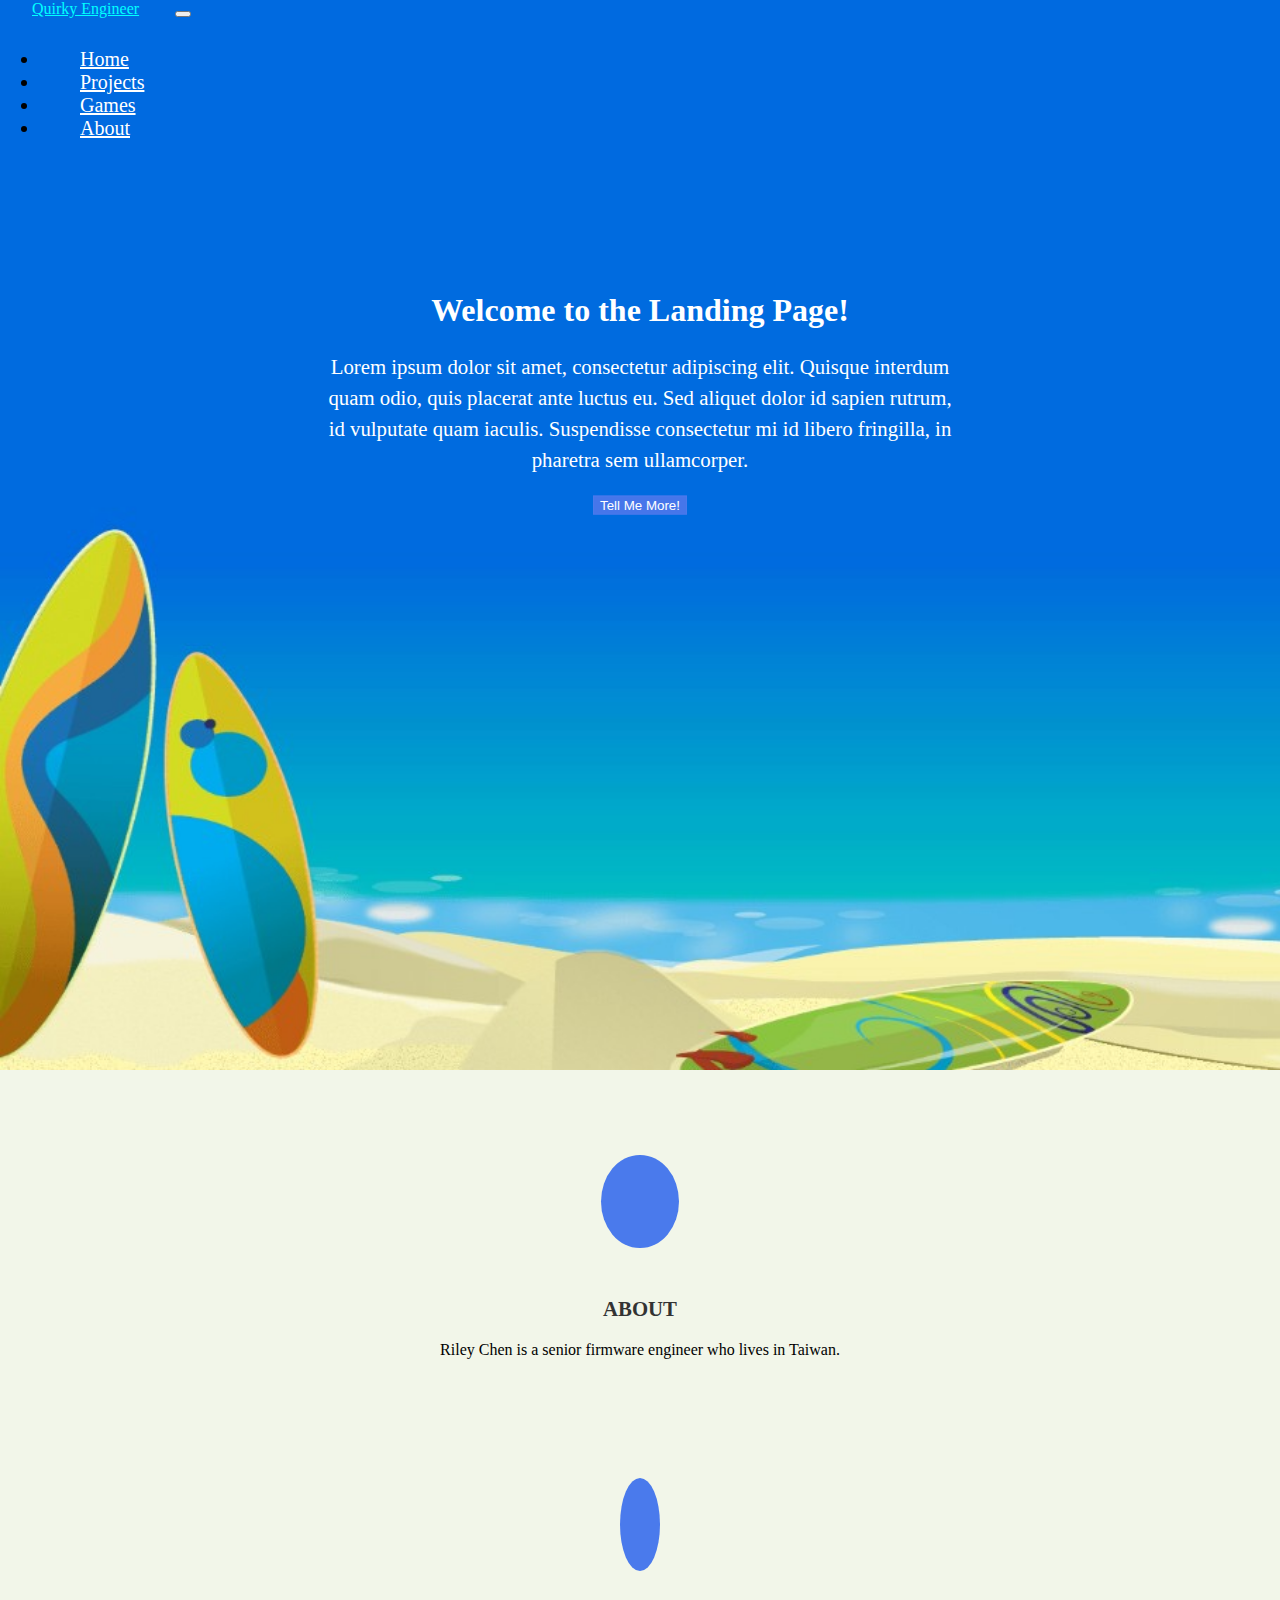
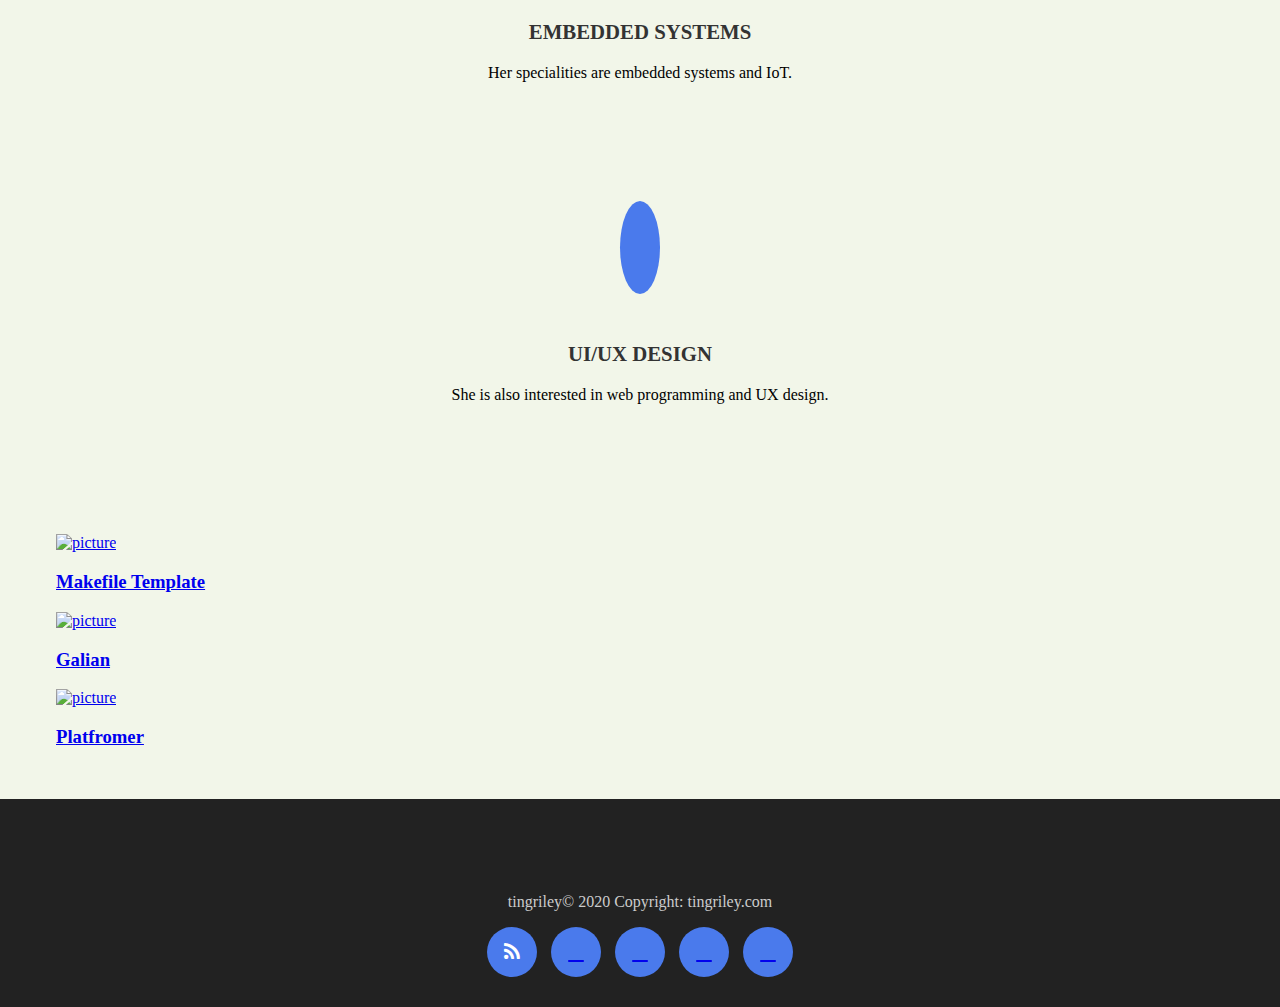
==== index.html @ fa41cf68 "add picture" ====
<!DOCTYPE html>
<html lang="en">
	<head>

		<title>Bootstrap Tutorial Sample Page</title>
		<meta charset="utf-8">
		<meta name="viewport" content="width=device-width, initial-scale=1">
		<link rel="stylesheet" href="https://stackpath.bootstrapcdn.com/bootstrap/4.1.3/css/bootstrap.min.css" integrity="sha384-MCw98/SFnGE8fJT3GXwEOngsV7Zt27NXFoaoApmYm81iuXoPkFOJwJ8ERdknLPMO" crossorigin="anonymous">
		<link rel="stylesheet" type="text/css" href="css/main.css">
		<link rel="stylesheet" href="https://maxcdn.bootstrapcdn.com/font-awesome/4.5.0/css/font-awesome.min.css">
		<link rel="stylesheet" href="https://use.fontawesome.com/releases/v5.6.3/css/all.css" integrity="sha384-UHRtZLI+pbxtHCWp1t77Bi1L4ZtiqrqD80Kn4Z8NTSRyMA2Fd33n5dQ8lWUE00s/" crossorigin="anonymous">
	</head>
	<body>

		<script src="https://code.jquery.com/jquery-3.2.1.min.js"></script>

		<script src="https://stackpath.bootstrapcdn.com/bootstrap/4.1.3/js/bootstrap.min.js" integrity="sha384-ChfqqxuZUCnJSK3+MXmPNIyE6ZbWh2IMqE241rYiqJxyMiZ6OW/JmZQ5stwEULTy" crossorigin="anonymous"></script>
		<script src="js/main.js"></script>
		<nav class="navbar fixed-top navbar-expand-md">
			<a class="navbar-brand" href="#">Quirky Engineer</a>
			<button class="navbar-toggler navbar-dark" type="button" data-toggle="collapse" data-target="#main-navigation">
				<span class="navbar-toggler-icon"></span>
			</button>
			<div class="collapse navbar-collapse" id="main-navigation">
				<ul class="navbar-nav">
					<li class="nav-item">
						<a class="nav-link" href="index.html">Home</a>
					</li>
					<li class="nav-item">
						<a class="nav-link" href="projects.html">Projects</a>
					</li>
					<li class="nav-item">
						<a class="nav-link" href="games.html">Games</a>
					</li>
					<li class="nav-item">
						<a class="nav-link" href="about.html">About</a>
					</li>
				</ul>
			</div>
		</nav>

		<header class="page-header header container-fluid">

			
			<div class="description">
				<h1>Welcome to the Landing Page!</h1>
				<p>Lorem ipsum dolor sit amet, consectetur adipiscing elit. Quisque interdum quam odio, quis placerat ante luctus eu. Sed aliquet dolor id sapien rutrum, id vulputate quam iaculis. Suspendisse consectetur mi id libero fringilla, in pharetra sem ullamcorper.</p>

				<button class="btn btn-outline-secondary btn-lg">Tell Me More!</button>
			</div>
		</header>
		<section>
			<div class="container features">
				<div class="row">

					<div class="col-lg-4 col-md-4 col-sm-12 box">
						<div class="icon-center"><i class="fas fa-user circle-icon"></i>
							<h3 class="feature-title"><br>About</h3>
							<p class="padding-50">Riley Chen is a senior firmware engineer who lives in Taiwan.</p>
						</div>
					</div>
					<div class="col-lg-4 col-md-4 col-sm-12 box">
						<div class="icon-center"><i class="fas fa-stopwatch circle-icon"></i>
							<h3 class="feature-title"><br>Embedded Systems</h3>
							<p class="padding-50">Her specialities are embedded systems and IoT.</p>
						</div>
					</div>
					<div class="col-lg-4 col-md-4 col-sm-12 box">
						<div class="icon-center"><i class="fas fa-palette circle-icon"></i>
							<h3 class="feature-title"><br>UI/UX Design</h3>
							<p class="padding-50">She is also interested in web programming and UX design.</p>
						</div>
					</div>

				</div> 

			</div>

		</section>

		<section>
			<div class="container portfolios">
				<div class="row">

					<figure class="col-md-4">
						<a class="black-text" href="https://mdbootstrap.com/img/Photos/Horizontal/Nature/12-col/img%20(121).jpg"
								      data-size="800x600">
							<img alt="picture" src="https://mdbootstrap.com/img/Photos/Horizontal/Nature/4-col/img%20(121).jpg"
									   class="img-fluid">
							<h3 class="text-center my-3">Makefile Template</h3>
						</a>
					</figure>

					<figure class="col-md-4">
						<a class="black-text" href="https://mdbootstrap.com/img/Photos/Horizontal/Nature/12-col/img%20(96).jpg"
								      data-size="800x600">
							<img alt="picture" src="https://mdbootstrap.com/img/Photos/Horizontal/Nature/4-col/img%20(96).jpg"
									   class="img-fluid" />
							<h3 class="text-center my-3">Galian</h3>
						</a>
					</figure>

					<figure class="col-md-4">
						<a class="black-text" href="https://mdbootstrap.com/img/Photos/Horizontal/Nature/12-col/img%20(104).jpg"
								      data-size="800x600">
							<img alt="picture" src="https://mdbootstrap.com/img/Photos/Horizontal/Nature/4-col/img%20(104).jpg"
									   class="img-fluid" />
							<h3 class="text-center my-3">Platfromer</h3>
						</a>
					</figure>

				</div>


			</div>

		</section>
        
        

		<footer class="page-footer">

			<div class="container">
				<div class="row">
					<div class="col-sm-12 align-center">
						<p><br>tingriley© 2020 Copyright: tingriley.com</p>
					</div>
					<div class="col-sm-12 align-center">

						<ul class="social-network social-circle">
							<li><a href="#" class="icoRss" title="Rss"><i class="fa fa-rss"></i></a></li>
							<li><a href="#" class="icoFacebook" title="Facebook"><i class="fab fa-facebook"></i></a></li>
							<li><a href="#" class="icoTwitter" title="Twitter"><i class="fab fa-twitter"></i></a></li>
							<li><a href="#" class="icoGoogle" title="Google +"><i class="fab fa-google-plus"></i></a></li>
							<li><a href="#" class="icoLinkedin" title="Linkedin"><i class="fab fa-linkedin"></i></a></li>
						</ul>

					</div>
				</div>
			</div>


		</footer>


	</body>
</html>
---- css/main.css ----
body {
  padding: 0;
  margin: 0;
  background: #f2f6e9;
}

/*--- navigation bar ---*/

.navbar {
  background:#006AE0;
}

.nav-link,
.navbar-brand {
  color: #fff;
  cursor: pointer;
  padding: 0 2em;
}

.nav-link:hover,
.navbar-brand:hover {
  color:cyan;
}

.nav-link {
  margin-right: 1em !important;
}

.nav-link:hover {
  color:aqua;
}

.header {

   background-image: url('../img/p1.jpg');
   background-size:cover;
}

.overlay {
  position: absolute;
  min-height: 100%;
  min-width: 100%;
  left: 0;
  top: 0;
}

.overlay2 {
  position: absolute;
  max-height: 20%;
  left: 0;
  top: 0;
  background: linear-gradient(#4a7aec, #a31aeb);
}

.overlay2 {
  position: absolute;
  min-height: 60%;
  min-width: 100%;
  left: 0;
  top: 0;
  background: linear-gradient(#4a7aec, #a31aeb);
}

.description {
  left: 50%;
  position: absolute;
  top: 45%;
  transform: translate(-50%, -55%);
  text-align: center;
}

.description-project {
  padding: 8em 0 1em 0;
  text-align: center;
}

.description-project p{
  font-size: 18px;
}

.description h1 {
  color: #fff;
}

.description p {
  color: #fff;
  font-size: 1.3rem;
  line-height: 1.5;
}

.description button {
  border:1px solid #4a7aec;
  background:#4676ea;
  border-radius: 0;
  color:#fff;
}

.description button:hover {
  border:1px solid #fff;
  background:#fff;
  color:#000;
}

.features {
  margin: 1em auto;
  padding: 1em;
  position: relative;
}

.portfolios {
  margin: 1em auto;
  padding: 1em;
  position: relative;
}

.feature-title {
  color: #333;
  font-size: 1.3rem;
  font-weight: 700;
  margin-bottom: 20px;
  text-transform: uppercase;
}

.features img {
  -webkit-box-shadow: 1px 1px 4px rgba(0, 0, 0, 0.4);
  -moz-box-shadow: 1px 1px 4px rgba(0, 0, 0, 0.4);
  box-shadow: 1px 1px 4px rgba(0, 0, 0, 0.4);
  margin-bottom: 16px;
}

.features .form-control,
.features input {
    border-radius: 0;
}

.features .btn {
  background-color: #589b37;
  border: 1px solid #589b37;
  color: #fff;
  margin-top: 20px;
}

.features .btn:hover {
  background-color: #333;
  border: 1px solid #333;
}

.page-footer {
  background-color: #222;
  color: #ccc;
  padding: 60px 0 30px;
}

.footer-copyright {
  color: #666;
  padding: 40px 0;
}

@media (min-width: 768px) {
.carousel-multi-item-2 .col-md-3 {
float: left;
width: 25%;
max-width: 100%; } }

.carousel-multi-item-2 .card img {
border-radius: 2px; }

@media (max-width: 575.98px) {

  .description {
    left: 0;
    padding: 0 15px;
    position: absolute;
    top: 20%;
    transform: none;
    text-align: center;
  }
  
  .description h1 {
    font-size: 1.5em;
  }
  
  .description p {
    font-size: 1rem;
  }
  
  .features {
    margin: 0;
  }
    
    table{
        max-width: 100px;
    }

}
#main-navigation {
    justify-content:flex-end;
    padding-right: 100px;
    padding-top: 10px;
    padding-bottom: 10px;
    font-size: 20px;
}

#right-navigation {
     justify-content:flex-end;
}


ul.social-network {
	list-style: none;
	display: inline;
	margin-left:0 !important;
	padding: 0;
    
}
ul.social-network li {
	display: inline;
	margin: 0 5px;
}


.social-network a.icoRss:hover {
	background-color: #F56505;
}
.social-network a.icoFacebook:hover {
	background-color:#3B5998;
}
.social-network a.icoTwitter:hover {
	background-color:#33ccff;
}
.social-network a.icoGoogle:hover {
	background-color:#BD3518;
}
.social-network a.icoVimeo:hover {
	background-color:#0590B8;
}
.social-network a.icoLinkedin:hover {
	background-color:#007bb7;
}
.social-network a.icoRss:hover i, .social-network a.icoFacebook:hover i, .social-network a.icoTwitter:hover i,
.social-network a.icoGoogle:hover i, .social-network a.icoVimeo:hover i, .social-network a.icoLinkedin:hover i {
	color:#fff;
}
a.socialIcon:hover, .socialHoverClass {
	color:#44BCDD;
}

.social-circle li a {
	display:inline-block;
	position:relative;
	margin:0 auto 0 auto;
	-moz-border-radius:50%;
	-webkit-border-radius:50%;
	border-radius:50%;
	text-align:center;
	width: 50px;
	height: 50px;
	font-size:20px;
	background-color: #4a7aec;
}
.social-circle li i {
	margin:0;
	line-height:50px;
	text-align: center;
}

.social-circle li a:hover i, .triggeredHover {
	-moz-transform: rotate(360deg);
	-webkit-transform: rotate(360deg);
	-ms--transform: rotate(360deg);
	transform: rotate(360deg);
	-webkit-transition: all 0.2s;
	-moz-transition: all 0.2s;
	-o-transition: all 0.2s;
	-ms-transition: all 0.2s;
	transition: all 0.2s;
}
.social-circle i {
	color: #fff;
	-webkit-transition: all 0.8s;
	-moz-transition: all 0.8s;
	-o-transition: all 0.8s;
	-ms-transition: all 0.8s;
	transition: all 0.8s;
}

.circle-icon{
    color: #fff;
    font-size: 3em;
    
    background: #4a7aec;
    width: 100px;
    height: 100px;
    border-radius: 50%;
    text-align: center;
    line-height: 100px;
    vertical-align: middle;
    padding: 20px;
    
}

.icon-center {
    text-align: center;
}

.padding-50 {
    padding-left: 50px;
    padding-right: 50px;
}
.box{
    padding: 50px 0;
}

.box i{
    transition: transform 0.5s ease-out;
}

.box i:hover {
    background-color: #6991f0;
    transform: rotateY(180deg);

}

.gallery
{

}
.align-center {
    text-align: center;
}


.padding-bot-1 {
    padding-bottom: 1em;
}

table.center {
    margin-left:auto;
    margin-right:auto;
}


.my-custom-scrollbar {
position: relative;
-webkit-overflow-scrolling: touch;
overflow-x: auto;
}
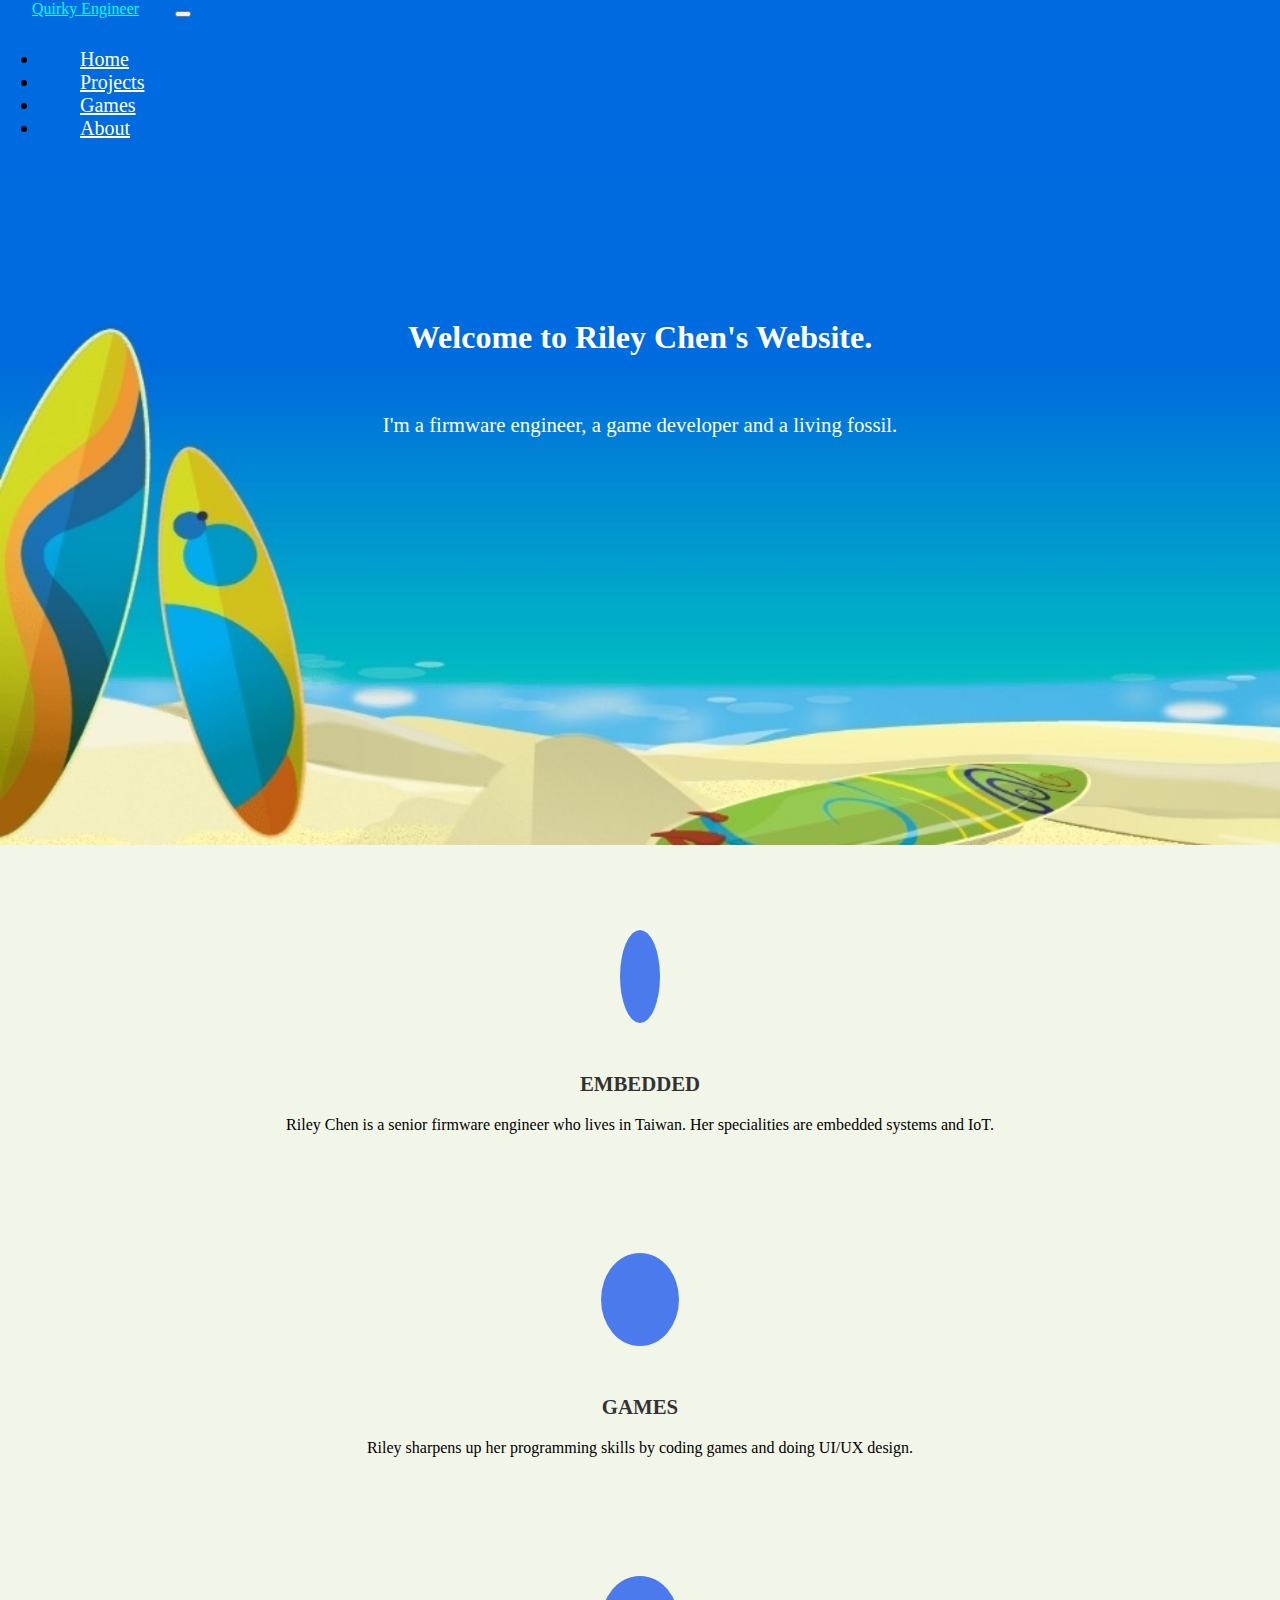
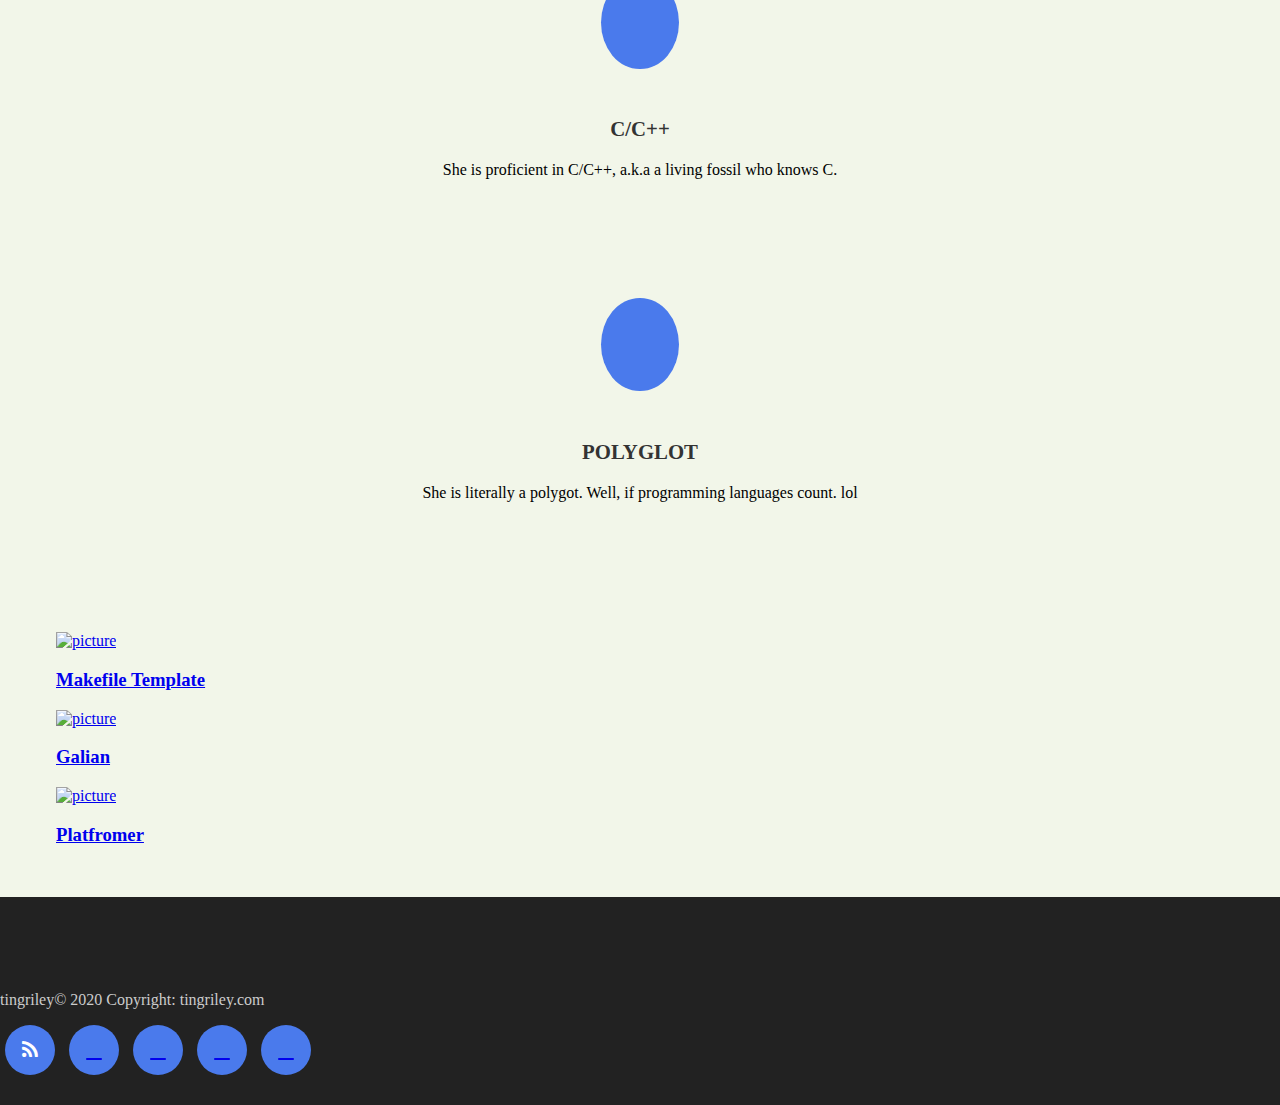
==== commit 1099b302: "add game page" ====
--- a/index.html
+++ b/index.html
@@ -2,7 +2,7 @@
 <html lang="en">
 	<head>
 
-		<title>Bootstrap Tutorial Sample Page</title>
+		<title>Riley Chen's Website</title>
 		<meta charset="utf-8">
 		<meta name="viewport" content="width=device-width, initial-scale=1">
 		<link rel="stylesheet" href="https://stackpath.bootstrapcdn.com/bootstrap/4.1.3/css/bootstrap.min.css" integrity="sha384-MCw98/SFnGE8fJT3GXwEOngsV7Zt27NXFoaoApmYm81iuXoPkFOJwJ8ERdknLPMO" crossorigin="anonymous">
@@ -38,39 +38,49 @@
 				</ul>
 			</div>
 		</nav>
+        
+        
 
 		<header class="page-header header container-fluid">
-
-			
 			<div class="description">
-				<h1>Welcome to the Landing Page!</h1>
-				<p>Lorem ipsum dolor sit amet, consectetur adipiscing elit. Quisque interdum quam odio, quis placerat ante luctus eu. Sed aliquet dolor id sapien rutrum, id vulputate quam iaculis. Suspendisse consectetur mi id libero fringilla, in pharetra sem ullamcorper.</p>
-
-				<button class="btn btn-outline-secondary btn-lg">Tell Me More!</button>
+				<h1>Welcome to Riley Chen's Website.</h1>
+				<p><br>I'm a firmware engineer, a game developer and a living fossil.<br><br></p>
 			</div>
 		</header>
 		<section>
 			<div class="container features">
 				<div class="row">
 
-					<div class="col-lg-4 col-md-4 col-sm-12 box">
-						<div class="icon-center"><i class="fas fa-user circle-icon"></i>
-							<h3 class="feature-title"><br>About</h3>
-							<p class="padding-50">Riley Chen is a senior firmware engineer who lives in Taiwan.</p>
+					<div class="col-lg-3 col-md-3 col-sm-12 box">
+						<div class="icon-center"><i class="fas fa-stopwatch circle-icon"></i>
+							<h3 class="feature-title"><br>Embedded</h3>
+							<p class="padding-50">Riley Chen is a senior firmware engineer who lives in Taiwan. Her specialities are embedded systems and IoT.</p>
 						</div>
 					</div>
-					<div class="col-lg-4 col-md-4 col-sm-12 box">
-						<div class="icon-center"><i class="fas fa-stopwatch circle-icon"></i>
-							<h3 class="feature-title"><br>Embedded Systems</h3>
-							<p class="padding-50">Her specialities are embedded systems and IoT.</p>
+                    
+                    <div class="col-lg-3 col-md-3 col-sm-12 box">
+						<div class="icon-center"><i class="fas fa-gamepad circle-icon"></i>
+							<h3 class="feature-title"><br>Games</h3>
+							<p class="padding-50">Riley sharpens up her programming skills by coding games and doing UI/UX design.</p>
 						</div>
 					</div>
-					<div class="col-lg-4 col-md-4 col-sm-12 box">
-						<div class="icon-center"><i class="fas fa-palette circle-icon"></i>
-							<h3 class="feature-title"><br>UI/UX Design</h3>
-							<p class="padding-50">She is also interested in web programming and UX design.</p>
+                    
+					<div class="col-lg-3 col-md-3 col-sm-12 box">
+						<div class="icon-center"><i class="fas fa-magic circle-icon"></i>
+							<h3 class="feature-title"><br>C/C++</h3>
+							<p class="padding-50">She is proficient in C/C++, a.k.a a living fossil who knows C.</p>
 						</div>
 					</div>
+                    
+
+                    <div class="col-lg-3 col-md-3 col-sm-12 box">
+						<div class="icon-center"><i class="fas fa-globe circle-icon"></i>
+							<h3 class="feature-title"><br>Polyglot</h3>
+							<p class="padding-50">She is literally a polygot. Well, if programming languages count. lol</p>
+						</div>
+					</div>
+                    
+
 
 				</div> 
 
@@ -122,10 +132,10 @@
 
 			<div class="container">
 				<div class="row">
-					<div class="col-sm-12 align-center">
+					<div class="col-sm-12 text-center">
 						<p><br>tingriley© 2020 Copyright: tingriley.com</p>
 					</div>
-					<div class="col-sm-12 align-center">
+					<div class="col-sm-12 text-center">
 
 						<ul class="social-network social-circle">
 							<li><a href="#" class="icoRss" title="Rss"><i class="fa fa-rss"></i></a></li>
--- a/css/main.css
+++ b/css/main.css
@@ -14,7 +14,8 @@
 .navbar-brand {
   color: #fff;
   cursor: pointer;
-  padding: 0 2em;
+  padding: 0.5em 2em;
+ 
 }
 
 .nav-link:hover,
@@ -32,34 +33,10 @@
 
 .header {
 
-   background-image: url('../img/p1.jpg');
-   background-size:cover;
-}
-
-.overlay {
-  position: absolute;
-  min-height: 100%;
-  min-width: 100%;
-  left: 0;
-  top: 0;
-}
-
-.overlay2 {
-  position: absolute;
-  max-height: 20%;
-  left: 0;
-  top: 0;
-  background: linear-gradient(#4a7aec, #a31aeb);
-}
-
-.overlay2 {
-  position: absolute;
-  min-height: 60%;
-  min-width: 100%;
-  left: 0;
-  top: 0;
-  background: linear-gradient(#4a7aec, #a31aeb);
-}
+   background-image: url('../img/background.jpg');
+    background-size: cover;
+}
+
 
 .description {
   left: 50%;
@@ -88,18 +65,6 @@
   line-height: 1.5;
 }
 
-.description button {
-  border:1px solid #4a7aec;
-  background:#4676ea;
-  border-radius: 0;
-  color:#fff;
-}
-
-.description button:hover {
-  border:1px solid #fff;
-  background:#fff;
-  color:#000;
-}
 
 .features {
   margin: 1em auto;
@@ -188,9 +153,6 @@
     margin: 0;
   }
     
-    table{
-        max-width: 100px;
-    }
 
 }
 #main-navigation {
@@ -321,15 +283,6 @@
 
 }
 
-.gallery
-{
-
-}
-.align-center {
-    text-align: center;
-}
-
-
 .padding-bot-1 {
     padding-bottom: 1em;
 }
@@ -339,11 +292,3 @@
     margin-right:auto;
 }
 
-
-.my-custom-scrollbar {
-position: relative;
--webkit-overflow-scrolling: touch;
-overflow-x: auto;
-}
-
-
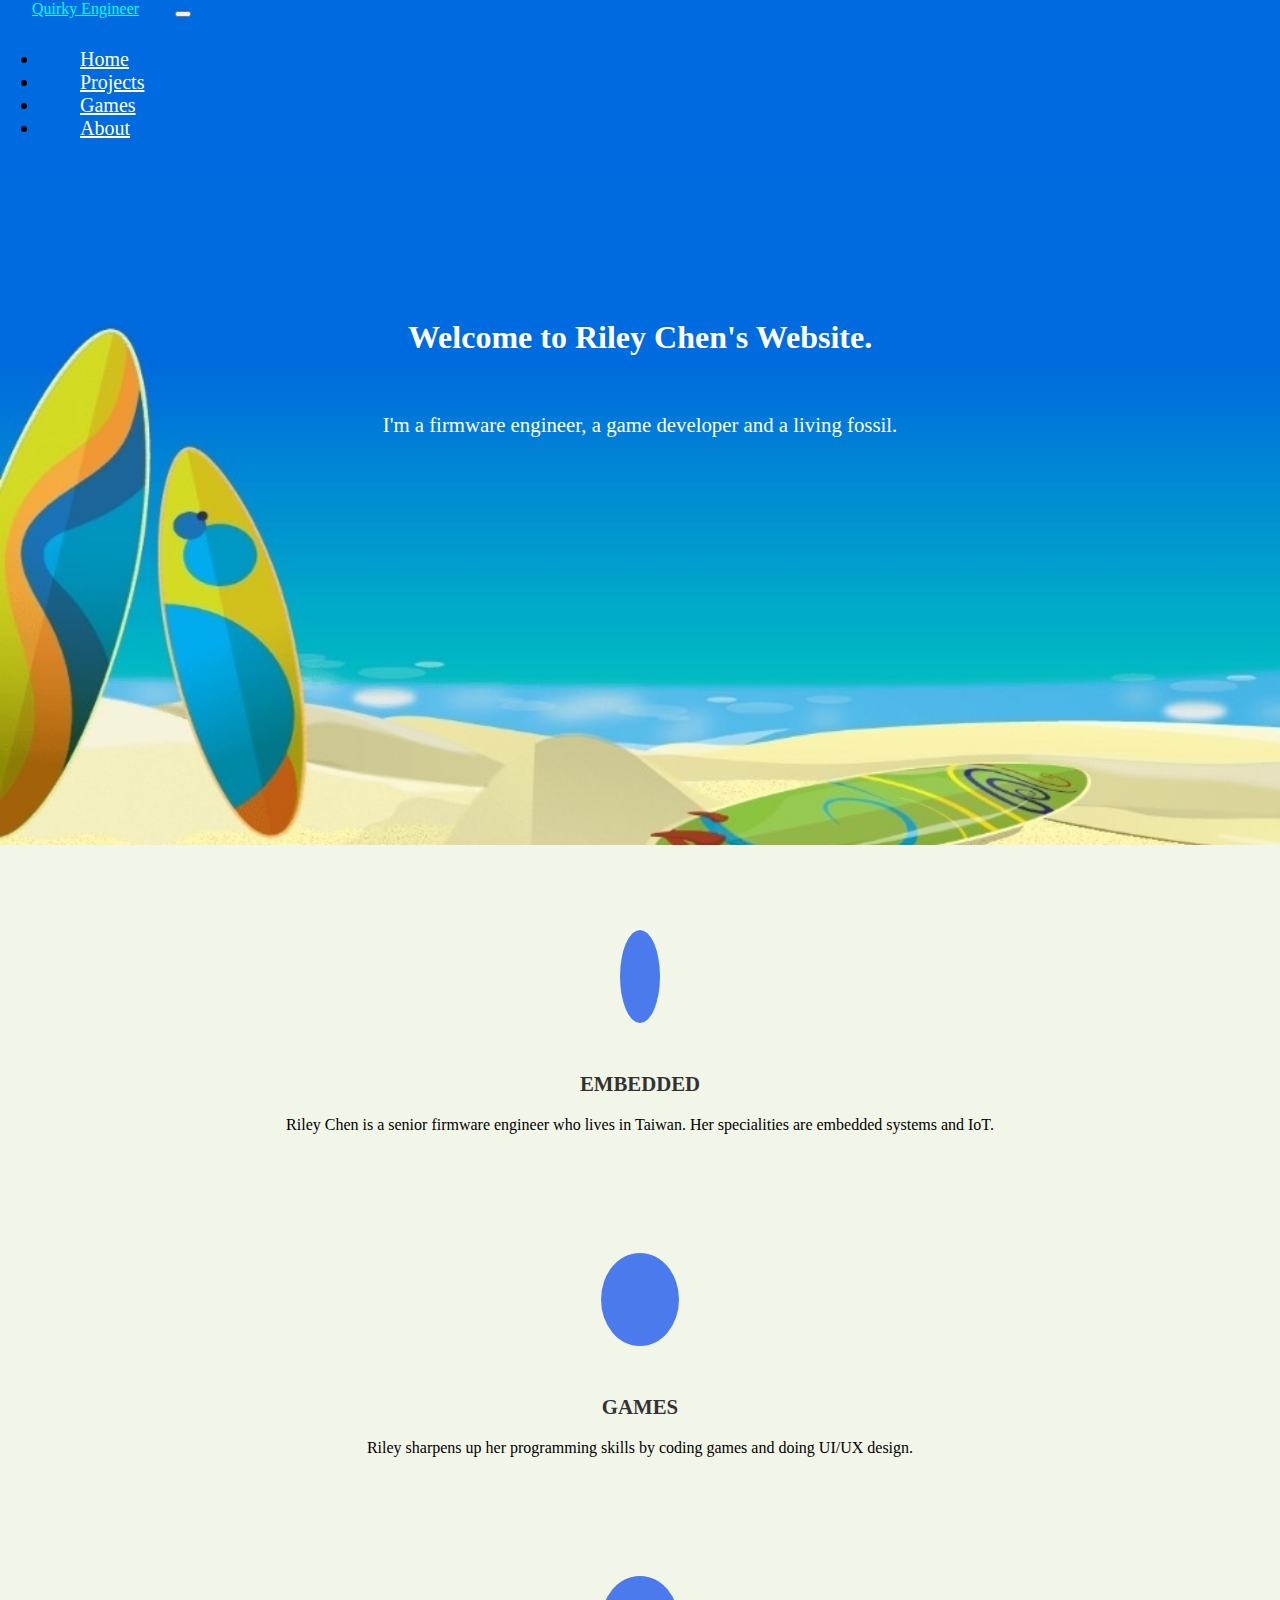
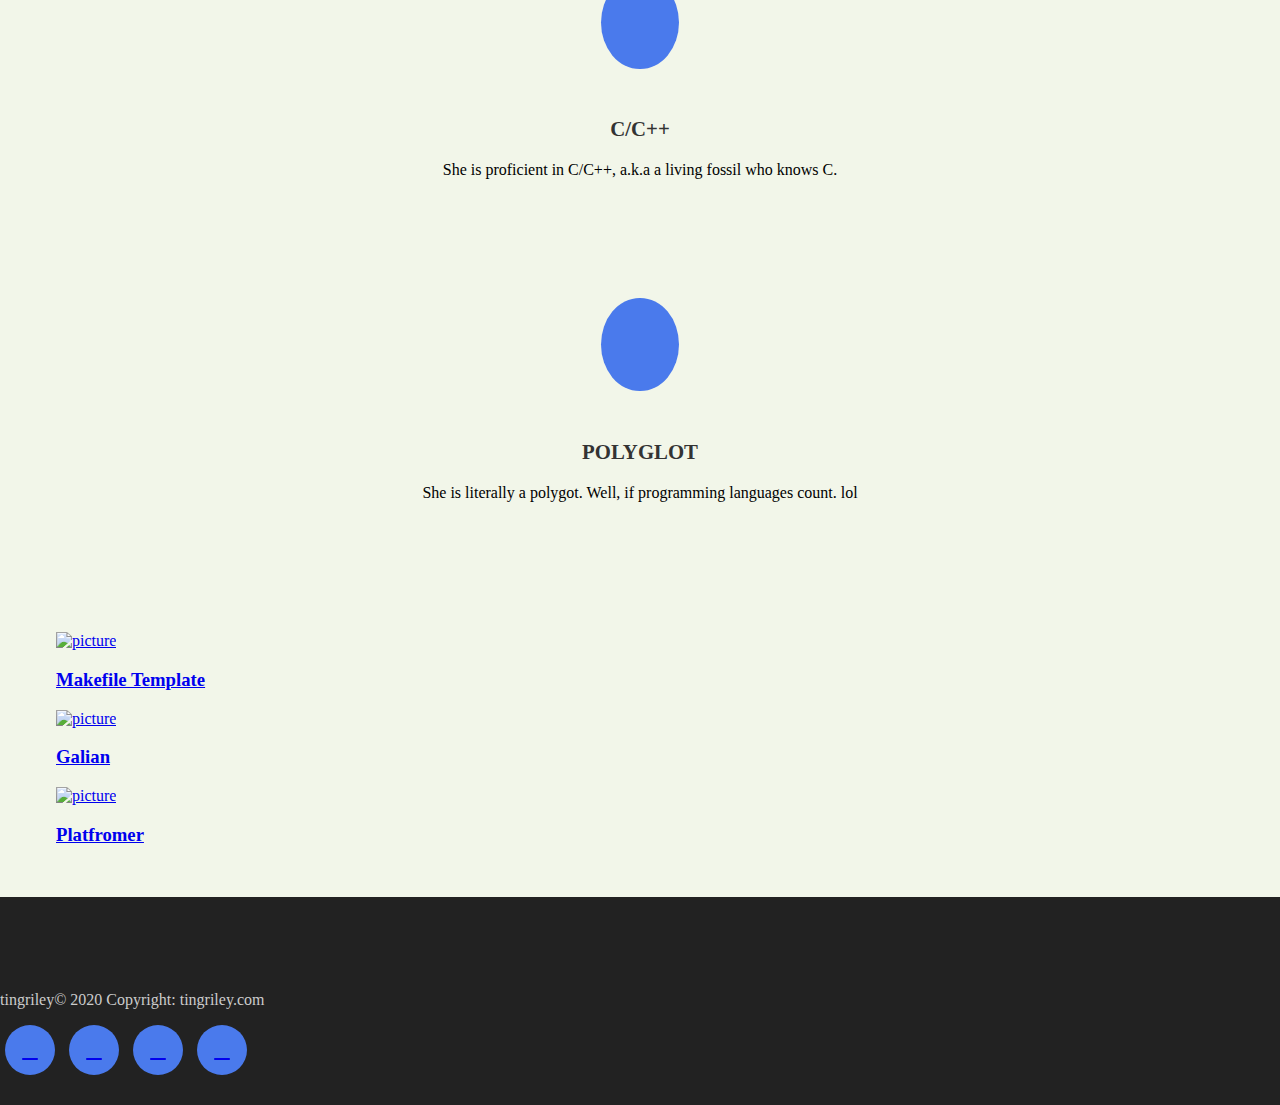
==== commit 8567b62a: "add games and about" ====
--- a/index.html
+++ b/index.html
@@ -138,11 +138,10 @@
 					<div class="col-sm-12 text-center">
 
 						<ul class="social-network social-circle">
-							<li><a href="#" class="icoRss" title="Rss"><i class="fa fa-rss"></i></a></li>
-							<li><a href="#" class="icoFacebook" title="Facebook"><i class="fab fa-facebook"></i></a></li>
-							<li><a href="#" class="icoTwitter" title="Twitter"><i class="fab fa-twitter"></i></a></li>
-							<li><a href="#" class="icoGoogle" title="Google +"><i class="fab fa-google-plus"></i></a></li>
-							<li><a href="#" class="icoLinkedin" title="Linkedin"><i class="fab fa-linkedin"></i></a></li>
+							<li><a href="https://github.com/tingriley/" class="icoFacebook" title="GitHub" target="_blank"><i class="fab fa-github"></i></a></li>
+							<li><a href="https://bitbucket.org/tingriley/" class="icoTwitter" title="BitBucket" target="_blank"><i class="fab fa-bitbucket"></i></a></li>
+							<li><a href="https://codepen.io/tingriley/" class="icoGoogle" title="codepen" target="_blank"><i class="fab fa-codepen"></i></a></li>
+							<li><a href="mailto:ting.riley.chen@gmail.com" class="icoLinkedin" title="Linkedin"><i class="fas fa-envelope"></i></a></li>
 						</ul>
 
 					</div>
--- a/css/main.css
+++ b/css/main.css
@@ -51,6 +51,11 @@
   text-align: center;
 }
 
+.description-about {
+  padding: 8em 0 0 0;
+  text-align: center;
+}
+
 .description-project p{
   font-size: 18px;
 }
@@ -71,6 +76,19 @@
   padding: 1em;
   position: relative;
 }
+
+.features-about {
+  margin: 1em auto;
+  padding: 1em;
+  position: relative;
+}
+
+.features-about p{
+  font-size: 1.1em;
+  line-height: 1.6em;
+}
+
+
 
 .portfolios {
   margin: 1em auto;
@@ -273,6 +291,10 @@
     padding: 50px 0;
 }
 
+.box-100{
+    padding: 50px 50px;
+}
+
 .box i{
     transition: transform 0.5s ease-out;
 }
@@ -292,3 +314,9 @@
     margin-right:auto;
 }
 
+
+
+
+.img {
+    max-width: 100%;
+}
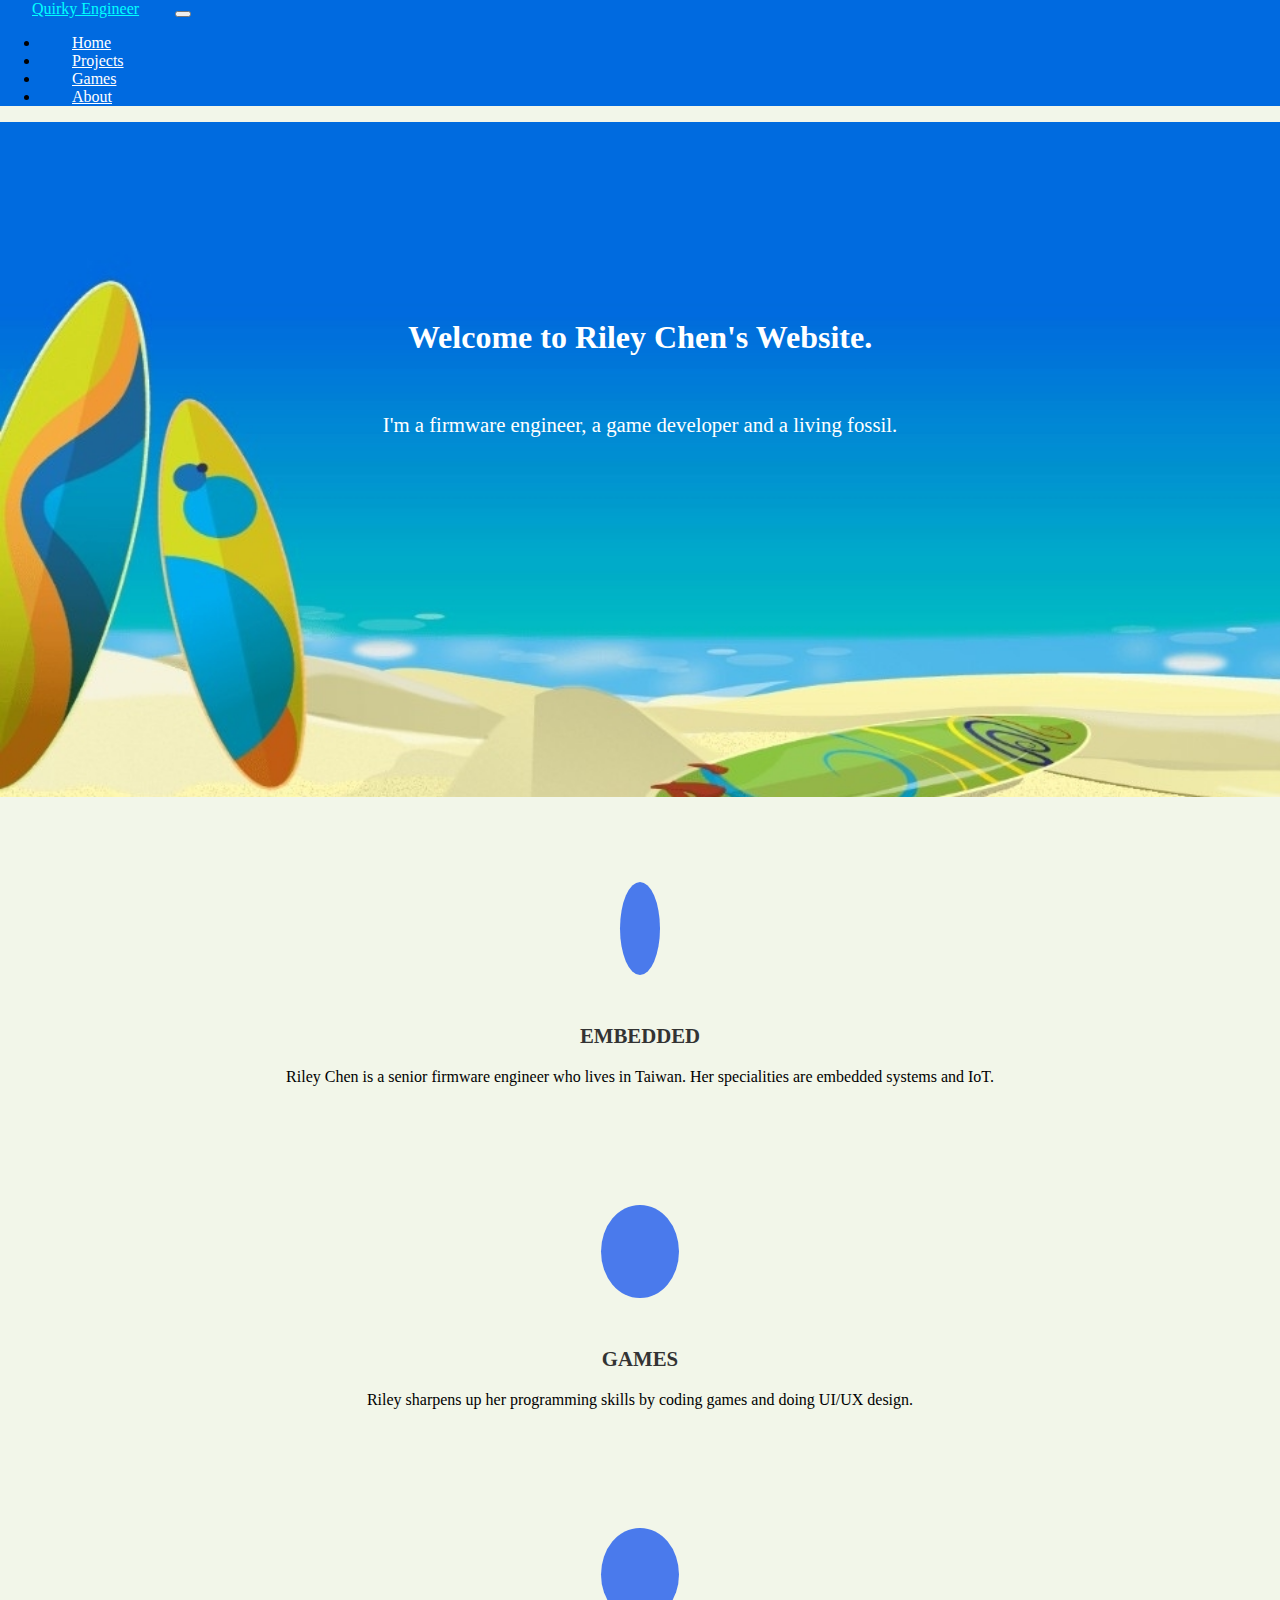
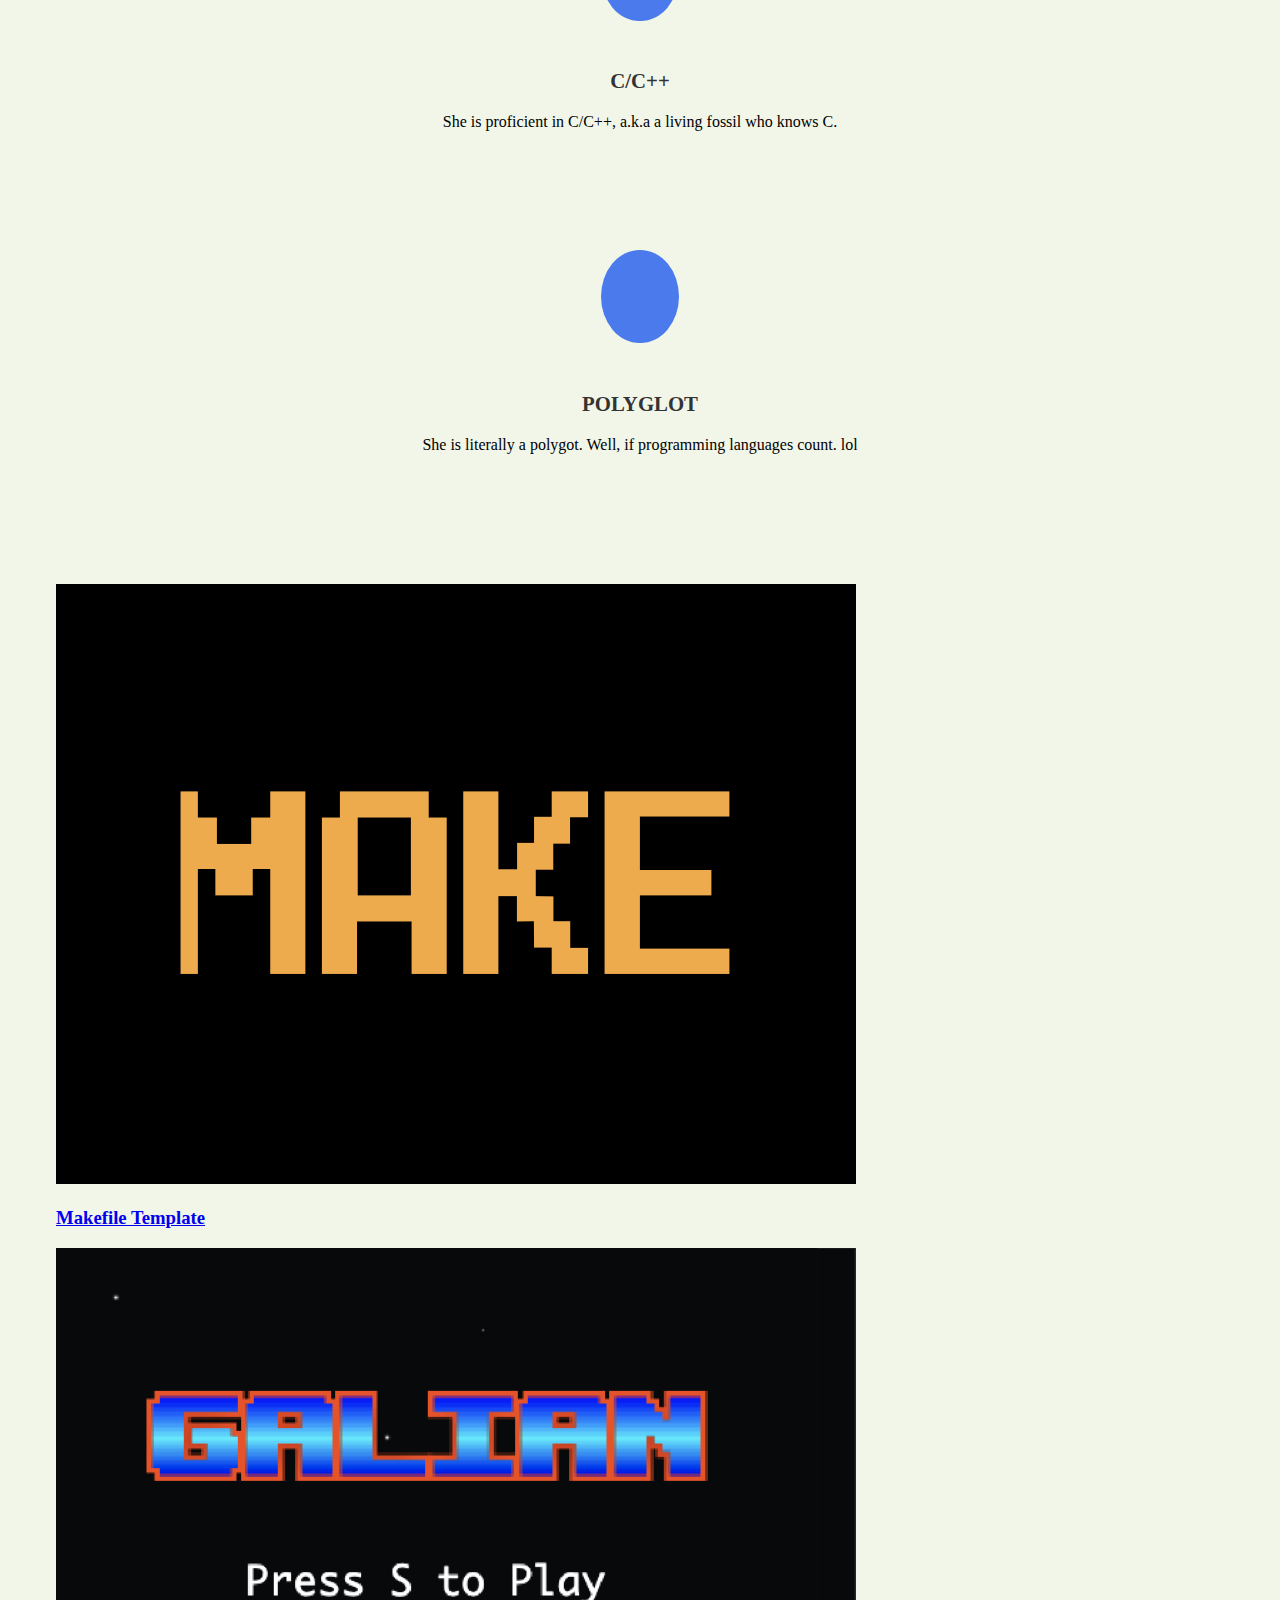
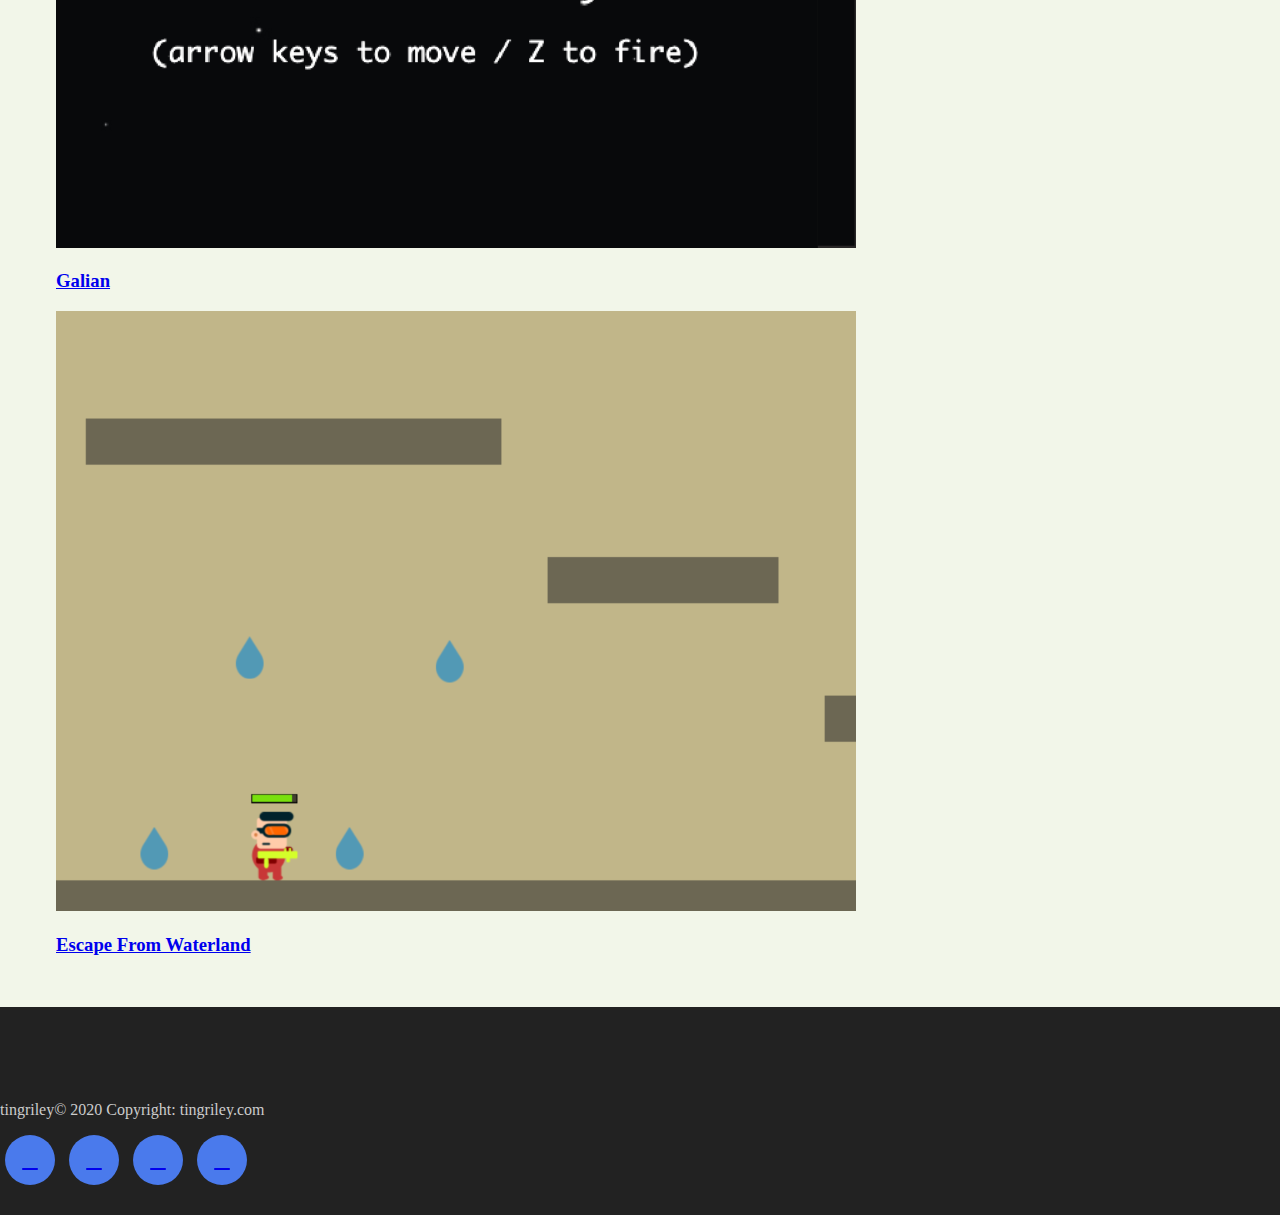
==== commit ee7d85d2: "add more pictures" ====
--- a/index.html
+++ b/index.html
@@ -1,156 +1,156 @@
 <!DOCTYPE html>
 <html lang="en">
-	<head>
+    <head>
 
-		<title>Riley Chen's Website</title>
-		<meta charset="utf-8">
-		<meta name="viewport" content="width=device-width, initial-scale=1">
-		<link rel="stylesheet" href="https://stackpath.bootstrapcdn.com/bootstrap/4.1.3/css/bootstrap.min.css" integrity="sha384-MCw98/SFnGE8fJT3GXwEOngsV7Zt27NXFoaoApmYm81iuXoPkFOJwJ8ERdknLPMO" crossorigin="anonymous">
-		<link rel="stylesheet" type="text/css" href="css/main.css">
-		<link rel="stylesheet" href="https://maxcdn.bootstrapcdn.com/font-awesome/4.5.0/css/font-awesome.min.css">
-		<link rel="stylesheet" href="https://use.fontawesome.com/releases/v5.6.3/css/all.css" integrity="sha384-UHRtZLI+pbxtHCWp1t77Bi1L4ZtiqrqD80Kn4Z8NTSRyMA2Fd33n5dQ8lWUE00s/" crossorigin="anonymous">
-	</head>
-	<body>
+        <title>Riley Chen's Website</title>
+        <meta charset="utf-8">
+        <meta name="viewport" content="width=device-width, initial-scale=1">
+        <link rel="stylesheet" href="https://stackpath.bootstrapcdn.com/bootstrap/4.1.3/css/bootstrap.min.css" integrity="sha384-MCw98/SFnGE8fJT3GXwEOngsV7Zt27NXFoaoApmYm81iuXoPkFOJwJ8ERdknLPMO" crossorigin="anonymous">
+        <link rel="stylesheet" type="text/css" href="css/main.css">
+        <link rel="stylesheet" href="https://maxcdn.bootstrapcdn.com/font-awesome/4.5.0/css/font-awesome.min.css">
+        <link rel="stylesheet" href="https://use.fontawesome.com/releases/v5.6.3/css/all.css" integrity="sha384-UHRtZLI+pbxtHCWp1t77Bi1L4ZtiqrqD80Kn4Z8NTSRyMA2Fd33n5dQ8lWUE00s/" crossorigin="anonymous">
+    </head>
+    <body>
 
-		<script src="https://code.jquery.com/jquery-3.2.1.min.js"></script>
+        <script src="https://code.jquery.com/jquery-3.2.1.min.js"></script>
 
-		<script src="https://stackpath.bootstrapcdn.com/bootstrap/4.1.3/js/bootstrap.min.js" integrity="sha384-ChfqqxuZUCnJSK3+MXmPNIyE6ZbWh2IMqE241rYiqJxyMiZ6OW/JmZQ5stwEULTy" crossorigin="anonymous"></script>
-		<script src="js/main.js"></script>
-		<nav class="navbar fixed-top navbar-expand-md">
-			<a class="navbar-brand" href="#">Quirky Engineer</a>
-			<button class="navbar-toggler navbar-dark" type="button" data-toggle="collapse" data-target="#main-navigation">
-				<span class="navbar-toggler-icon"></span>
-			</button>
-			<div class="collapse navbar-collapse" id="main-navigation">
-				<ul class="navbar-nav">
-					<li class="nav-item">
-						<a class="nav-link" href="index.html">Home</a>
-					</li>
-					<li class="nav-item">
-						<a class="nav-link" href="projects.html">Projects</a>
-					</li>
-					<li class="nav-item">
-						<a class="nav-link" href="games.html">Games</a>
-					</li>
-					<li class="nav-item">
-						<a class="nav-link" href="about.html">About</a>
-					</li>
-				</ul>
-			</div>
-		</nav>
-        
-        
+        <script src="https://stackpath.bootstrapcdn.com/bootstrap/4.1.3/js/bootstrap.min.js" integrity="sha384-ChfqqxuZUCnJSK3+MXmPNIyE6ZbWh2IMqE241rYiqJxyMiZ6OW/JmZQ5stwEULTy" crossorigin="anonymous"></script>
+        <script src="js/main.js"></script>
+        <nav class="navbar fixed-top navbar-expand-md">
+            <a class="navbar-brand" href="index.html">Quirky Engineer</a>
+            <button class="navbar-toggler navbar-dark" type="button" data-toggle="collapse" data-target="#main-navigation">
+                <span class="navbar-toggler-icon"></span>
+            </button>
+            <div class="collapse navbar-collapse" id="main-navigation">
+                <ul class="navbar-nav">
+                    <li class="nav-item">
+                        <a class="nav-link" href="index.html">Home</a>
+                    </li>
+                    <li class="nav-item">
+                        <a class="nav-link" href="projects.html">Projects</a>
+                    </li>
+                    <li class="nav-item">
+                        <a class="nav-link" href="games.html">Games</a>
+                    </li>
+                    <li class="nav-item">
+                        <a class="nav-link" href="about.html">About</a>
+                    </li>
+                </ul>
+            </div>
+        </nav>
 
-		<header class="page-header header container-fluid">
-			<div class="description">
-				<h1>Welcome to Riley Chen's Website.</h1>
-				<p><br>I'm a firmware engineer, a game developer and a living fossil.<br><br></p>
-			</div>
-		</header>
-		<section>
-			<div class="container features">
-				<div class="row">
 
-					<div class="col-lg-3 col-md-3 col-sm-12 box">
-						<div class="icon-center"><i class="fas fa-stopwatch circle-icon"></i>
-							<h3 class="feature-title"><br>Embedded</h3>
-							<p class="padding-50">Riley Chen is a senior firmware engineer who lives in Taiwan. Her specialities are embedded systems and IoT.</p>
-						</div>
-					</div>
-                    
-                    <div class="col-lg-3 col-md-3 col-sm-12 box">
-						<div class="icon-center"><i class="fas fa-gamepad circle-icon"></i>
-							<h3 class="feature-title"><br>Games</h3>
-							<p class="padding-50">Riley sharpens up her programming skills by coding games and doing UI/UX design.</p>
-						</div>
-					</div>
-                    
-					<div class="col-lg-3 col-md-3 col-sm-12 box">
-						<div class="icon-center"><i class="fas fa-magic circle-icon"></i>
-							<h3 class="feature-title"><br>C/C++</h3>
-							<p class="padding-50">She is proficient in C/C++, a.k.a a living fossil who knows C.</p>
-						</div>
-					</div>
-                    
+
+        <header class="page-header header container-fluid">
+            <div class="description">
+                <h1>Welcome to Riley Chen's Website.</h1>
+                <p><br>I'm a firmware engineer, a game developer and a living fossil.<br><br></p>
+            </div>
+        </header>
+        <section>
+            <div class="container features">
+                <div class="row">
 
                     <div class="col-lg-3 col-md-3 col-sm-12 box">
-						<div class="icon-center"><i class="fas fa-globe circle-icon"></i>
-							<h3 class="feature-title"><br>Polyglot</h3>
-							<p class="padding-50">She is literally a polygot. Well, if programming languages count. lol</p>
-						</div>
-					</div>
-                    
+                        <div class="icon-center"><i class="fas fa-stopwatch circle-icon"></i>
+                            <h3 class="feature-title"><br>Embedded</h3>
+                            <p class="padding-50">Riley Chen is a senior firmware engineer who lives in Taiwan. Her specialities are embedded systems and IoT.</p>
+                        </div>
+                    </div>
+
+                    <div class="col-lg-3 col-md-3 col-sm-12 box">
+                        <div class="icon-center"><i class="fas fa-gamepad circle-icon"></i>
+                            <h3 class="feature-title"><br>Games</h3>
+                            <p class="padding-50">Riley sharpens up her programming skills by coding games and doing UI/UX design.</p>
+                        </div>
+                    </div>
+
+                    <div class="col-lg-3 col-md-3 col-sm-12 box">
+                        <div class="icon-center"><i class="fas fa-magic circle-icon"></i>
+                            <h3 class="feature-title"><br>C/C++</h3>
+                            <p class="padding-50">She is proficient in C/C++, a.k.a a living fossil who knows C.</p>
+                        </div>
+                    </div>
 
 
-				</div> 
-
-			</div>
-
-		</section>
-
-		<section>
-			<div class="container portfolios">
-				<div class="row">
-
-					<figure class="col-md-4">
-						<a class="black-text" href="https://mdbootstrap.com/img/Photos/Horizontal/Nature/12-col/img%20(121).jpg"
-								      data-size="800x600">
-							<img alt="picture" src="https://mdbootstrap.com/img/Photos/Horizontal/Nature/4-col/img%20(121).jpg"
-									   class="img-fluid">
-							<h3 class="text-center my-3">Makefile Template</h3>
-						</a>
-					</figure>
-
-					<figure class="col-md-4">
-						<a class="black-text" href="https://mdbootstrap.com/img/Photos/Horizontal/Nature/12-col/img%20(96).jpg"
-								      data-size="800x600">
-							<img alt="picture" src="https://mdbootstrap.com/img/Photos/Horizontal/Nature/4-col/img%20(96).jpg"
-									   class="img-fluid" />
-							<h3 class="text-center my-3">Galian</h3>
-						</a>
-					</figure>
-
-					<figure class="col-md-4">
-						<a class="black-text" href="https://mdbootstrap.com/img/Photos/Horizontal/Nature/12-col/img%20(104).jpg"
-								      data-size="800x600">
-							<img alt="picture" src="https://mdbootstrap.com/img/Photos/Horizontal/Nature/4-col/img%20(104).jpg"
-									   class="img-fluid" />
-							<h3 class="text-center my-3">Platfromer</h3>
-						</a>
-					</figure>
-
-				</div>
+                    <div class="col-lg-3 col-md-3 col-sm-12 box">
+                        <div class="icon-center"><i class="fas fa-globe circle-icon"></i>
+                            <h3 class="feature-title"><br>Polyglot</h3>
+                            <p class="padding-50">She is literally a polygot. Well, if programming languages count. lol</p>
+                        </div>
+                    </div>
 
 
-			</div>
 
-		</section>
-        
-        
+                </div> 
 
-		<footer class="page-footer">
+            </div>
 
-			<div class="container">
-				<div class="row">
-					<div class="col-sm-12 text-center">
-						<p><br>tingriley© 2020 Copyright: tingriley.com</p>
-					</div>
-					<div class="col-sm-12 text-center">
+        </section>
 
-						<ul class="social-network social-circle">
-							<li><a href="https://github.com/tingriley/" class="icoFacebook" title="GitHub" target="_blank"><i class="fab fa-github"></i></a></li>
-							<li><a href="https://bitbucket.org/tingriley/" class="icoTwitter" title="BitBucket" target="_blank"><i class="fab fa-bitbucket"></i></a></li>
-							<li><a href="https://codepen.io/tingriley/" class="icoGoogle" title="codepen" target="_blank"><i class="fab fa-codepen"></i></a></li>
-							<li><a href="mailto:ting.riley.chen@gmail.com" class="icoLinkedin" title="Linkedin"><i class="fas fa-envelope"></i></a></li>
-						</ul>
+        <section>
+            <div class="container portfolios">
+                <div class="row">
 
-					</div>
-				</div>
-			</div>
+                    <figure class="col-md-4">
+                        <a class="black-text" href="https://github.com/tingriley/makefile-template"
+                                              data-size="800x600">
+                            <img alt="picture" src="img/make.png"
+                                               class="img-fluid">
+                            <h3 class="text-center my-3">Makefile Template</h3>
+                        </a>
+                    </figure>
+
+                    <figure class="col-md-4">
+                        <a class="black-text" href="http://127.0.0.1:49337/games/galian/"
+                                              data-size="800x600">
+                            <img alt="picture" src="img/galian_index.png"
+                                               class="img-fluid" />
+                            <h3 class="text-center my-3">Galian</h3>
+                        </a>
+                    </figure>
+
+                    <figure class="col-md-4">
+                        <a class="black-text" href="https://tingriley.itch.io/escape-from-waterland"
+                                              data-size="800x600">
+                            <img alt="picture" src="img/godot.png"
+                                               class="img-fluid" />
+                            <h3 class="text-center my-3">Escape From Waterland</h3>
+                        </a>
+                    </figure>
+
+                </div>
 
 
-		</footer>
+            </div>
+
+        </section>
 
 
-	</body>
+
+        <footer class="page-footer">
+
+            <div class="container">
+                <div class="row">
+                    <div class="col-sm-12 text-center">
+                        <p><br>tingriley© 2020 Copyright: tingriley.com</p>
+                    </div>
+                    <div class="col-sm-12 text-center">
+
+                        <ul class="social-network social-circle">
+                            <li><a href="https://github.com/tingriley/" class="icoFacebook" title="GitHub" target="_blank"><i class="fab fa-github"></i></a></li>
+                            <li><a href="https://bitbucket.org/tingriley/" class="icoTwitter" title="BitBucket" target="_blank"><i class="fab fa-bitbucket"></i></a></li>
+                            <li><a href="https://codepen.io/tingriley/" class="icoGoogle" title="codepen" target="_blank"><i class="fab fa-codepen"></i></a></li>
+                            <li><a href="mailto:ting.riley.chen@gmail.com" class="icoLinkedin" title="Linkedin"><i class="fas fa-envelope"></i></a></li>
+                        </ul>
+
+                    </div>
+                </div>
+            </div>
+
+
+        </footer>
+
+
+    </body>
 </html>
--- a/css/main.css
+++ b/css/main.css
@@ -52,7 +52,12 @@
 }
 
 .description-about {
-  padding: 8em 0 0 0;
+  padding: 8em 0 1em 0;
+  text-align: center;
+}
+
+.description-fun {
+  padding: 0;
   text-align: center;
 }
 
@@ -81,6 +86,11 @@
   margin: 1em auto;
   padding: 1em;
   position: relative;
+}
+
+.features-about .box{
+  margin-left: auto;
+  margin-right: auto;
 }
 
 .features-about p{
@@ -164,12 +174,26 @@
   }
   
   .description p {
-    font-size: 1rem;
+    font-size: 1em;
   }
   
   .features {
     margin: 0;
   }
+
+  .features-about{
+    line-height: 1em;
+    margin: 0;
+    padding: 0 1em;
+  }
+
+
+  .features-about p{
+    padding: 0 2em;
+    font-size: 16px;
+  }
+
+}
     
 
 }
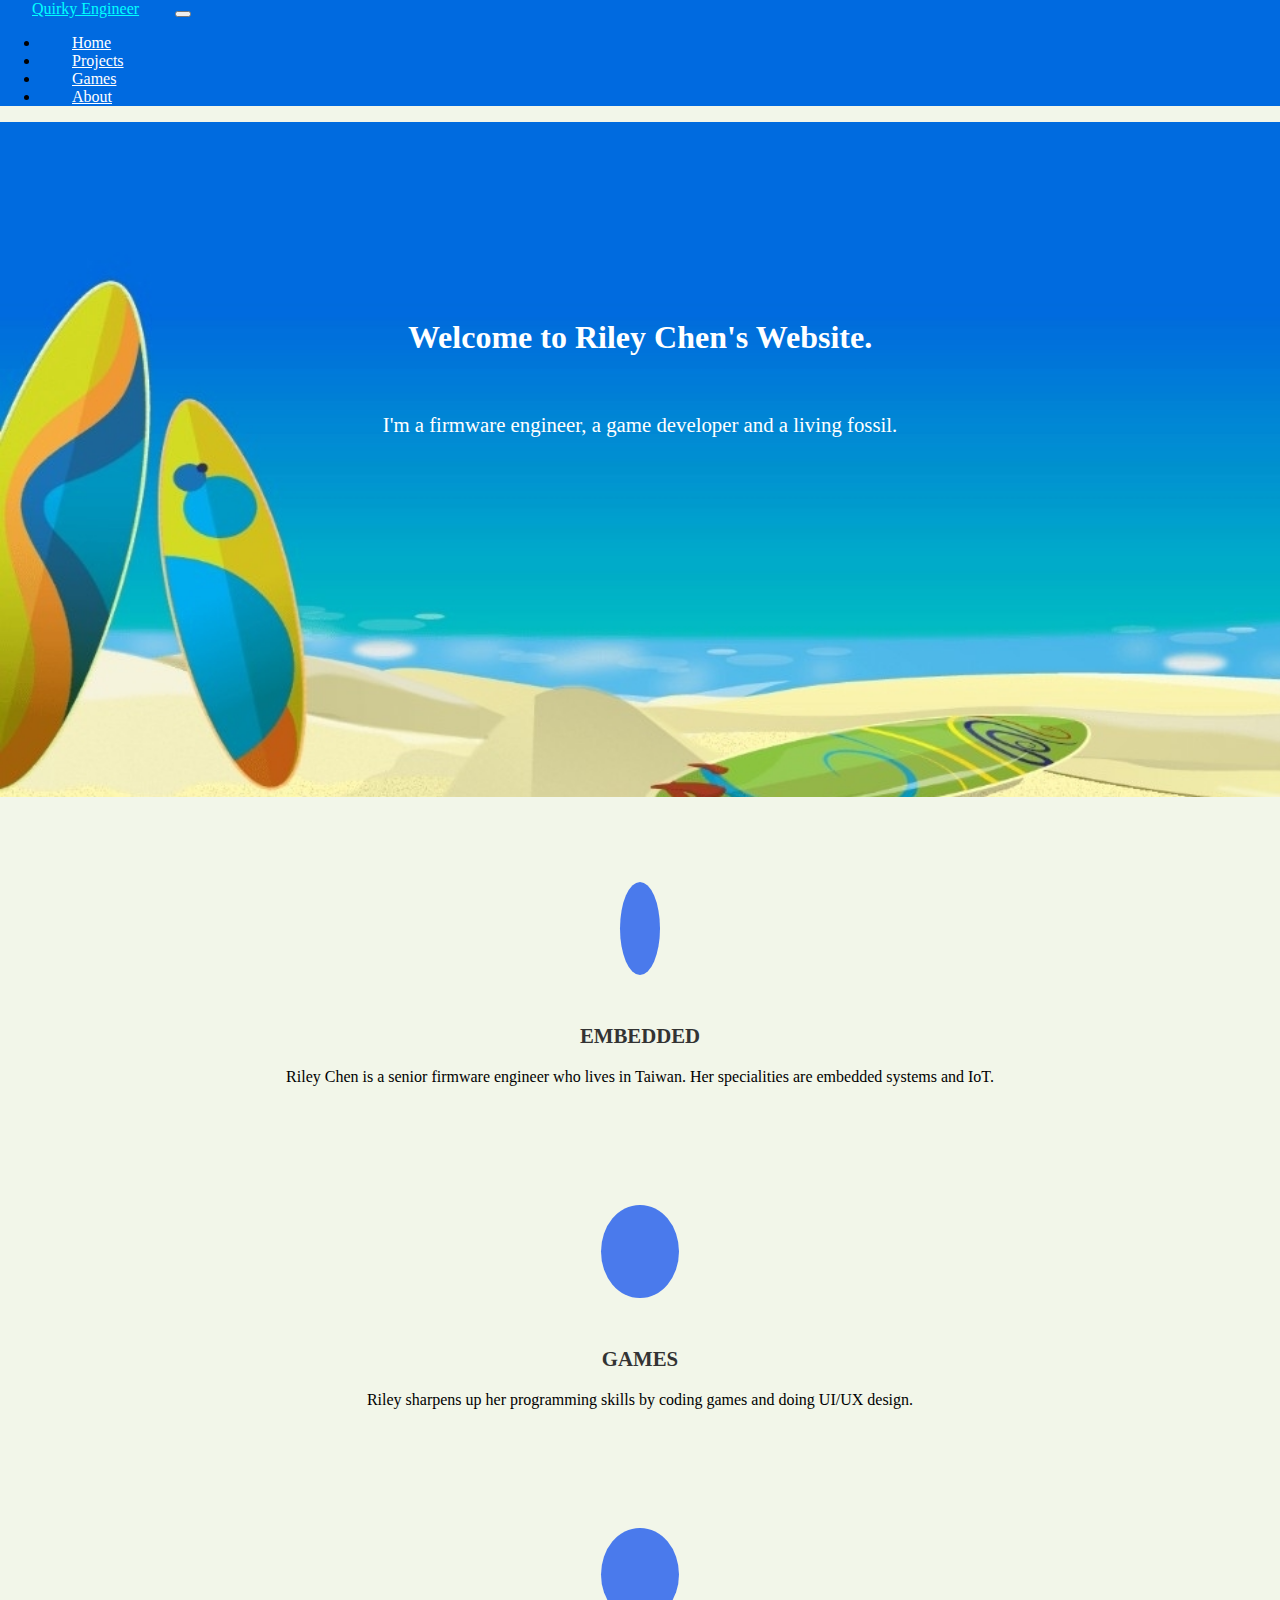
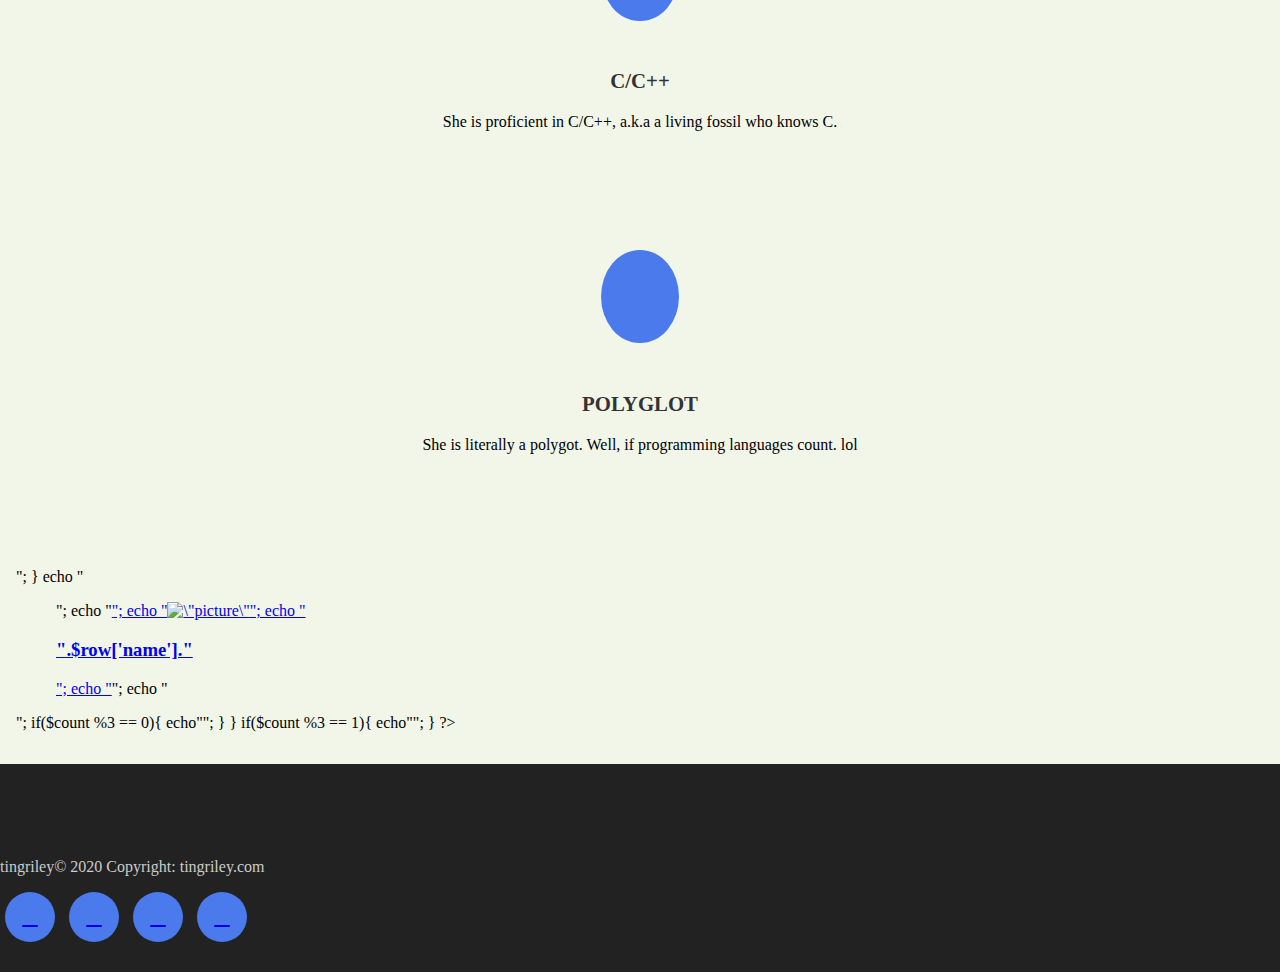
==== commit 8daa1c2b: "add index page php" ====
--- a/index.html
+++ b/index.html
@@ -90,41 +90,20 @@
 
         <section>
             <div class="container portfolios">
-                <div class="row">
 
-                    <figure class="col-md-4">
-                        <a class="black-text" href="https://github.com/tingriley/makefile-template"
-                                              data-size="800x600">
-                            <img alt="picture" src="img/make.png"
-                                               class="img-fluid">
-                            <h3 class="text-center my-3">Makefile Template</h3>
-                        </a>
-                    </figure>
-
-                    <figure class="col-md-4">
-                        <a class="black-text" href="http://127.0.0.1:49337/games/galian/"
-                                              data-size="800x600">
-                            <img alt="picture" src="img/galian_index.png"
-                                               class="img-fluid" />
-                            <h3 class="text-center my-3">Galian</h3>
-                        </a>
-                    </figure>
-
-                    <figure class="col-md-4">
-                        <a class="black-text" href="https://tingriley.itch.io/escape-from-waterland"
-                                              data-size="800x600">
-                            <img alt="picture" src="img/godot.png"
-                                               class="img-fluid" />
-                            <h3 class="text-center my-3">Escape From Waterland</h3>
-                        </a>
-                    </figure>
-
+               <div id='page_content'>
+                   
+                   <script>
+                         $('#page_content').load('index_list.php',function(){});
+                    </script>
                 </div>
 
 
             </div>
 
         </section>
+
+
 
 
 
